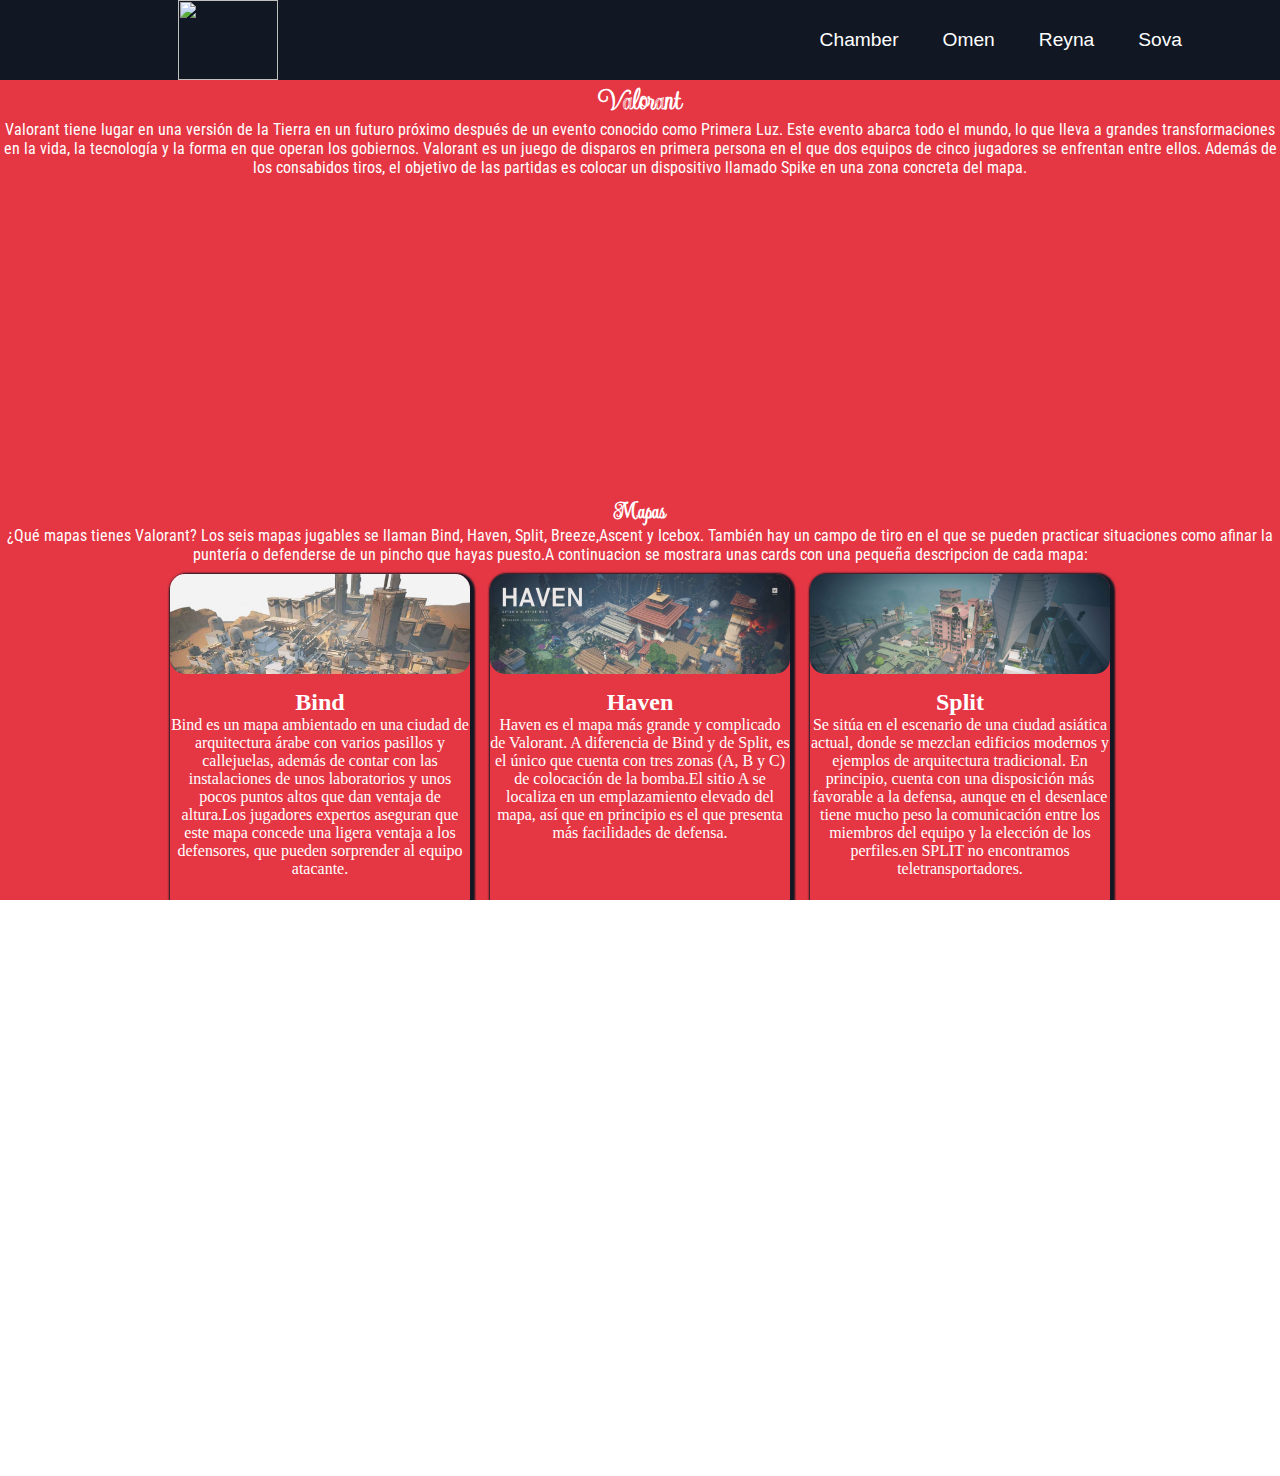
==== index.html @ 7c5e7859 "Inical version de mi proyecto" ====
<!DOCTYPE html>
<html lang="en">
<head>
    <meta charset="UTF-8">
    <meta http-equiv="X-UA-Compatible" content="IE=edge">
    <meta name="viewport" content="width=device-width, initial-scale=1.0">
    <link rel="stylesheet" href="../css/style.css">
    <link rel="stylesheet" href="https://unpkg.com/jam-icons/css/jam.min.css">
    <title>Document</title>
</head>
<body>
    <header class="encabezado"> 
      <div> <a href="#" class="menu">
        <span class="jam jam-menu"></span></a></div>
        <div class="navbar">
            <img src="/imagenes/logo.png" alt="">
            <ul>
             <li><a href="../Paginas/Chamber.html">Chamber</a></li>
             <li><a href="../Paginas/Omen.html"> Omen</a> </li>
             <li><a href="../Paginas/Reyna.html">Reyna</a></li>
             <li><a href="../Paginas/Sova.html">Sova</a></li>
            </ul> 
         </div>
     </div>
    </header>  
     <main class="Main">
        <div class="Inicio">
<h1>Valorant</h1>
<p>Valorant tiene lugar en una versión de la Tierra en un futuro próximo después de un evento conocido como Primera Luz. Este evento abarca todo el mundo, lo que lleva a grandes transformaciones en la vida, la tecnología y la forma en que operan los gobiernos.
    Valorant es un juego de disparos en primera persona en el que dos equipos de cinco jugadores se enfrentan entre ellos. Además de los consabidos tiros, el objetivo de las partidas es colocar un dispositivo llamado Spike en una zona concreta del mapa.</p>
<iframe class="Inicio__Video" width="560" height="315" src="https://www.youtube.com/embed/e_E9W2vsRbQ" title="YouTube video player" frameborder="0" allow="accelerometer; autoplay; clipboard-write; encrypted-media; gyroscope; picture-in-picture" allowfullscreen></iframe>
   </div>
   <div class="Mapas">
       <h2>Mapas</h2>
       <p>¿Qué mapas tienes Valorant? Los seis mapas jugables se llaman Bind, Haven, Split, Breeze,Ascent y Icebox. También hay un campo de tiro  en el que se pueden practicar situaciones como afinar la puntería o defenderse de un pincho que hayas puesto.A continuacion se mostrara unas cards con una pequeña descripcion de cada mapa:</p>
   </div>
 
    <section class="container">
        <div class="card">
            <div class="imagen"></div>
            <h2>Bind</h2>
            <p>Bind es un mapa ambientado en una ciudad de arquitectura árabe con varios pasillos y callejuelas, además de contar con las instalaciones de unos laboratorios y unos pocos puntos altos que dan ventaja de altura.Los jugadores expertos aseguran que este mapa concede una ligera ventaja a los defensores, que pueden sorprender al equipo atacante.</p>
        </div>
      
            <div class="card">
                <div class="imagen2"></div>
                <h2>Haven</h2>
                <p> Haven es el mapa más grande y complicado de Valorant. A diferencia de Bind y de Split, es el único que cuenta con tres zonas (A, B y C) de colocación de la bomba.El sitio A se localiza en un emplazamiento elevado del mapa, así que en principio es el que presenta más facilidades de defensa. </p>
            </div>
        
        
            <div class="card">
                <div class="imagen3"></div>
                <h2>Split</h2>
                <p>Se sitúa en el escenario de una ciudad asiática actual, donde se mezclan edificios modernos y ejemplos de arquitectura tradicional. En principio, cuenta con una disposición más favorable a la defensa, aunque en el desenlace tiene mucho peso la comunicación entre los miembros del equipo y la elección de los perfiles.en SPLIT no encontramos teletransportadores.</p>
            </div>
        </section>
       
    
    <section class="contenedor"> 
        <div class="tarjeta">
            <div class="img"></div>
        <h2>Brezze</h2>
        <p>Breeze se ubica en una isla remota caracterizada por sus paisajes brillantes, cálidos y coloridos, con grandes espacios abiertos que se prestan para los combates a larga distancia. Breeze se lanzará de la mano de un modo normal exclusivo de este mapa, que se mantendrá activo por dos semanas.</p>
    </div>
    
  
        <div class="tarjeta">
            <div class="img2"></div>
        <h2>Ascent</h2>
        <p>El tema estético de ASCENT nos transporta a una clásica ciudad italiana, por lo que se puede afirmar que de entrada es el escenario más elegante que vamos a encontrar en este juego. Morfológicamente, guarda mucho parecido con SPLIT, aunque aquí con un gran espacio abierto o plaza central, donde es casi imposible transitar sin correr riesgos.</p>
    </div>
   
    
        <div class="tarjeta">
            <div class="img3"></div>
        <h2>Icebox</h2>
        <p>ICEBOX es uno de los mapas Valorant de segunda hornada. Es decir, no existía cuando el juego fue lanzado por primera vez. Más allá de su evocadora estética, de gélida belleza, se distingue por su enrevesado plano lleno de ángulos y verticales.Esta base escondida en algún lugar del Ártico consta de dos niveles.</p>
    </div>
    </section>
    <footer class="Valorant"><img src="../Imagenes/logovalo.png" alt=""></footer>
   </section>
</main> 
 
</body>
</html>
---- css/style.css ----
@import url('https://fonts.googleapis.com/css2?family=Updock&display=swap');
@import url('https://fonts.googleapis.com/css2?family=Roboto+Condensed:wght@300&display=swap');
@import url('https://fonts.googleapis.com/css2?family=PT+Sans:wght@700&display=swap');
*{
    padding: 0;
    margin: 0;
}
.encabezado img{
    width: 100px;
    height: 80px;
   
}
.encabezado{
    background-color: #111823;
    width: 100%;
     padding: 0 50px ;
     color: white;
   
}
html,body{
    width: 100%;
    height: 100%;
    margin: 0;
    padding: 0;
    overflow-x: hidden ;
}
.navbar{
    width: 80%;
    margin: auto;
    display: flex;
    align-items: center;
    justify-content: space-between;
    flex-direction: row;
}

.navbar ul li{
    list-style: none;
    display: inline-block;
    margin: 0 20px ;
    position: relative; }
 .navbar ul li a{
    text-decoration: none;
    color: white;
    font-family: -apple-system, BlinkMacSystemFont, 'Segoe UI', Roboto, Oxygen, Ubuntu, Cantarell, 'Open Sans', 'Helvetica Neue', sans-serif;
    font-size: 1.2rem; 
     
}

.Main{background-color: #E53644;
    width: 100%;
}
.Inicio h1{
    font-family: 'Updock', cursive;
    text-align: center;
color: white;}
.Inicio p{
        color: white;
        text-align: center;
        font-family: 'Roboto Condensed', sans-serif;}
.Inicio iframe{
            position: relative;
            left: 23rem;
           border-radius: 35px;}


.Mapas h2{
    font-family: 'Updock', cursive;
    text-align: center;
    color: white;
    
}    
.Mapas p{
    color: white;
    text-align: center;
    font-family: 'Roboto Condensed', sans-serif;}

    
.container{
    display: flex;
    justify-content: center;
    flex-wrap: nowrap;
    padding: -3rem;
}
.card{
    background: #E53644;
    width: 300px;
    height: 400px;
    margin: 10px;
    border-radius: 15px 15px;
    color: white;
    box-shadow: #111823  2px  2px 2px 3px ;
}
.imagen{
    background-image: url('/Imagenes/Bind.jpg');
    background-size: cover;
    height: 100px;
    margin-bottom: 15px;
    border-radius: 15px 15px;    
}
.imagen2{
    background-image: url('/Imagenes/Haven.jpg');
    background-size: cover;
    height: 100px;
    margin-bottom: 15px;
    border-radius: 15px 15px;    
}
.imagen3{
    background-image: url('/Imagenes/split.jpg');
    background-size: cover;
    height: 100px;
    margin-bottom: 15px;
    border-radius: 15px 15px;    
}
.container h2 {
    text-align: center   
}
.container p{
    text-align: center   
}
.card :hover{
    background-color: #E53644;
    color: white;
    cursor: pointer;
    transform: scale(1.03);
    transition: all 1s ease;
}
.contenedor{
display: flex;
justify-content: center;
flex-wrap: nowrap;
padding: -3rem;

 }
 .tarjeta{
    background: #E53644;
    width: 300px;
    height: 400px;
    margin: 10px;
    border-radius: 15px 15px;
    color: white;
    box-shadow: #111823  2px  2px 2px 3px ;
} 
.img{
    background-image: url('/Imagenes/Brezze.jpg');
    background-size: cover;
    height: 100px;
    margin-bottom: 15px;
    border-radius: 15px 15px}
    .img2{
        background-image: url('/Imagenes/Ascent.jpg');
        background-size: cover;
        height: 100px;
        margin-bottom: 15px;
        border-radius: 15px 15px}
        .img3{
            background-image: url('/Imagenes/Icebox.webp');
            background-size: cover;
            height: 100px;
            margin-bottom: 15px;
            border-radius: 15px 15px}


.tarjeta2{
    background: #E53644;
    width: 300px;
    height: 400px;
    margin: 10px;
    border-radius: 15px 15px;
    color: white;
    box-shadow: #111823  2px  2px 2px 3px ;
}  
.tarjeta :hover{
    background-color: #E53644;
    color: white;
    cursor: pointer;
    transform: scale(1.03);
    transition: all 1s ease;}
.contenedor h2 {
    text-align: center   
}
.contenedor p{
    text-align: center   
} 
.Valorant {
    background-color: #131114;
     
}
.Valorant img{
    width: 100px;
    align-items: center;
    margin-left: 38rem;
}
.menu{
    display: none;
}
/* Chamber */

.main{
    background-color: #F5D283;
display: grid;
place-items: center center;
}
.Chamber h1{
    font-family: 'Franklin Gothic Medium', 'Arial Narrow', Arial, sans-serif;
    text-align: center}
    .Chamber h2{
        font-family: 'Franklin Gothic Medium', 'Arial Narrow', Arial, sans-serif;
        text-align: center 
    }
    .Chamber img{
        display: grid;
        grid-template-columns: repeat(auto-fit,minmax(400px,1fr));
        padding: 20px;
        grid-gap: 40px;
        width: 300px;
        place-items: center center;
    }
    .Chamber p{
        text-align: center;
        font-family: 'Franklin Gothic Medium', 'Arial Narrow', Arial, sans-serif
    }
    .Footer{
        background-color: #101823;
    }
    .Footer img{
        width: 100px;}
        .container-chamber{
            display: flex;
        }
        .cards{
            display: grid;
            grid-template-columns: repeat(auto-fit,minmax(400px,1fr));
            padding: 20px;
            grid-gap: 40px ;
          ;
        }
        .habilidad{
            background-image: url('/Imagenes/fondonegro.jpg');
            border-radius: 20px;
            box-shadow: 0 0 30px #ffff(0,0,0,0.18);
        
        }
        .conte{
            position: relative;
            clip-path: polygon(0 0,100% 0, 100% 85%,0 100%);
            
            background-size: cover;
        }
        .conte2 {
            position: relative;
            clip-path: polygon(0 0,100% 0, 100% 85%,0 100%);
            
            background-size: cover;}
            .conte3{
                position: relative;
                clip-path: polygon(0 0,100% 0, 100% 85%,0 100%);
                
                background-size: cover;}
                .conte4{
                    position: relative;
                    clip-path: polygon(0 0,100% 0, 100% 85%,0 100%);
                    
                    background-size: cover;}
        .conte img{
            width: 100%;
             display: block;
        border-radius: 20px 20px 0 0;}
        .details{
            padding: 20px 10px;
        }
        .details h3{
            color: #ffffff;
            font-weight: 600;
            font-size: 18px;
            margin: 10px 0 15px 0;
            text-align: center;
        }
        .details p{
            color: aliceblue;
            font-size: 15px;
            line-height: 30px;
            font-weight: 400;
            text-align: center;
        }
/* Reyna */
.Reyna h1 {
    font-family: 'Franklin Gothic Medium', 'Arial Narrow', Arial, sans-serif;
    text-align: center
 }
 .Reyna h2{
    font-family: 'Franklin Gothic Medium', 'Arial Narrow', Arial, sans-serif;
    text-align: center
 }
 .Reyna p{
     text-align: center;
 }
 .mainnn{background-color: #FF6CFF ;}
 .Reyna img{
    display: grid;
    grid-template-columns: repeat(auto-fit,minmax(400px,1fr));
    padding: 20px;
    grid-gap: 40px;
    width: 300px;
    place-items: center center;
 }
.reyna-container{
    display: flex;
    width: 600px;
    height: auto;
    background-color:#FF6CFF;
    border-radius: 2px
}
.footer img{
    width: 60px;
    background-color: #FF6CFF;
    position: relative;
    
}
/* Omen */
.Omen h1 {
    font-family: 'Franklin Gothic Medium', 'Arial Narrow', Arial, sans-serif;
    text-align: center
}
.Omen h2{
    font-family: 'Franklin Gothic Medium', 'Arial Narrow', Arial, sans-serif;
    text-align: center 
}
.Omen p{
    text-align: center;
}

.mainomen{
    background-color: #898990;
}
.omen-container{
    display: flex;
    width: 600px;
    height: auto;
    background-color:#898990;
    border-radius: 2px
}
.fOOter img{
    width: 60px;
    background-color: #898990;
    position: relative;
    }
    .Omen img{display: grid;
        grid-template-columns: repeat(auto-fit,minmax(400px,1fr));
        padding: 20px;
        grid-gap: 40px;
        width: 300px;
        place-items: center center}

/* Sova */
.mainn{
    background-color: #2C47CA;
}
.Sova h1{font-family: 'Franklin Gothic Medium', 'Arial Narrow', Arial, sans-serif;
    text-align: center}
.Sova h2{font-family: 'Franklin Gothic Medium', 'Arial Narrow', Arial, sans-serif;
    text-align: center
}
.Sova img{
    display: grid;
        grid-template-columns: repeat(auto-fit,minmax(400px,1fr));
        padding: 20px;
        grid-gap: 40px;
        width: 300px;
        place-items: center center;
}
.Sova p{text-align: center;}


    @media screen and (max-width: 768px) {
    a{display: flex;
    }
    .Inicio iframe{
        position: relative;
        left: 7rem;
       border-radius: 20px;}
       .Valorant img{
        width: 100px;
        align-items: center;
        margin-left: 22rem;
       }
       .container{
        display: flex;
        justify-content: center;
        flex-wrap: nowrap;
        padding: -3rem;}


}
@media screen and (max-width: 600px){
.navbar a{display:flex
}
.menu{
    display: flex;
    flex-direction: row;
}

.Inicio iframe{
    position: relative;
    left: 1.5rem;
   border-radius: 20px;}
   .Valorant img{
    width: 100px;
    align-items: center;
    margin-left: 15rem;
   }
   .encabezado img{
    width: 100px;
    height: 80px;
    flex-direction: row;}
}
@media screen and (max-width: 320px){
    .Inicio iframe{
        width: 300px;
        height: 200px;
        left: 0.5rem;
       border-radius: 20px;}
.container{display: block;}
.contenedor{display: block;
}
.Valorant img{
    width: 100px;
    align-items: center;
    margin-left: 7rem;
    
}

.conte2 {
    position: relative;
    clip-path: polygon(0 0,100% 0, 100% 85%,0 100%);
    
    background-size: cover;}
    .conte3{
        position: relative;
        clip-path: polygon(0 0,100% 0, 100% 85%,0 100%);
        background-size: cover;
    width: 250px;}
        
        .conte4{
            position: relative;
            clip-path: polygon(0 0,100% 0, 100% 85%,0 100%);
            background-size: cover;
        width: 250px;}
            .Chamber p{
                text-align: center;
                font-family: 'Franklin Gothic Medium', 'Arial Narrow', Arial, sans-serif;
            width: 300px;}
            .Chamber h1{
                font-family: 'Franklin Gothic Medium', 'Arial Narrow', Arial, sans-serif;
                text-align: left;
               }
                .Chamber h2{
                    font-family: 'Franklin Gothic Medium', 'Arial Narrow', Arial, sans-serif;
                    text-align: left;
                }
                .cards{
                    display: grid;
                    grid-template-columns: repeat(auto-fit,minmax(400px,1fr));
                    padding: 20px;
                    grid-gap: 40px ;
                    
                }
                .habilidad{
                    background-image: url('./Imagenes/fondonegro.jpg');
                    border-radius: 20px;
                    box-shadow: 0 0 30px #ffff(0,0,0,0.18);
                    width: 250px;
                }
                .details p{
                    color: aliceblue;
                    font-size: 15px;
                    line-height: 30px;
                    font-weight: 400;
                    text-align: left;
                    width: 250px;
                }  
                .details img{
                    width: 250px;
                }
                .Reyna h1 {
                    font-family: 'Franklin Gothic Medium', 'Arial Narrow', Arial, sans-serif;
                text-align: left;
                 }
                 .Reyna h2{
                    font-family: 'Franklin Gothic Medium', 'Arial Narrow', Arial, sans-serif;
                text-align: left;
                 }
                 .Reyna p{
                    text-align: center;
                    font-family: 'Franklin Gothic Medium', 'Arial Narrow', Arial, sans-serif;
                width: 300px;
                 }  
                 .Omen h1 {
                    font-family: 'Franklin Gothic Medium', 'Arial Narrow', Arial, sans-serif;
                    text-align: left
                }
                .Omen h2{
                    font-family: 'Franklin Gothic Medium', 'Arial Narrow', Arial, sans-serif;
                    text-align: left
                }
                .Omen p{
                    text-align: left ; }
                    .Sova h1{font-family: 'Franklin Gothic Medium', 'Arial Narrow', Arial, sans-serif;
                        text-align: left }
                    .Sova h2{font-family: 'Franklin Gothic Medium', 'Arial Narrow', Arial, sans-serif;
                        text-align: left
                    }
                    
                    }
                    .Sova p{text-align: left}                
}

@media screen and (max-width: 300px){
    .conte2 {
        position: relative;
        clip-path: polygon(0 0,100% 0, 100% 85%,0 100%);
        
        background-size: cover;}
        .conte3{
            position: relative;
            clip-path: polygon(0 0,100% 0, 100% 85%,0 100%);
            background-size: cover;
        width: 250px;}
            
            .conte4{
                position: relative;
                clip-path: polygon(0 0,100% 0, 100% 85%,0 100%);
                background-size: cover;}
                .Chamber p{
                    text-align: center;
                    font-family: 'Franklin Gothic Medium', 'Arial Narrow', Arial, sans-serif;
                width: 300px;}
                .Chamber h1{
                    font-family: 'Franklin Gothic Medium', 'Arial Narrow', Arial, sans-serif;
                    text-align: left;
                   }
                    .Chamber h2{
                        font-family: 'Franklin Gothic Medium', 'Arial Narrow', Arial, sans-serif;
                        text-align: left;
                    }
                    .cards{
                        display: grid;
                        grid-template-columns: repeat(auto-fit,minmax(400px,1fr));
                        padding: 20px;
                        grid-gap: 40px ;
                        
                    }
                    .habilidad{
                        background-image: url('./Imagenes/fondonegro.jpg');
                        border-radius: 20px;
                        box-shadow: 0 0 30px #ffff(0,0,0,0.18);
                        width: 250px;
                    }
                    .details p{
                        color: aliceblue;
                        font-size: 15px;
                        line-height: 30px;
                        font-weight: 400;
                        text-align: left;
                        width: 250px;
                    }
       
}
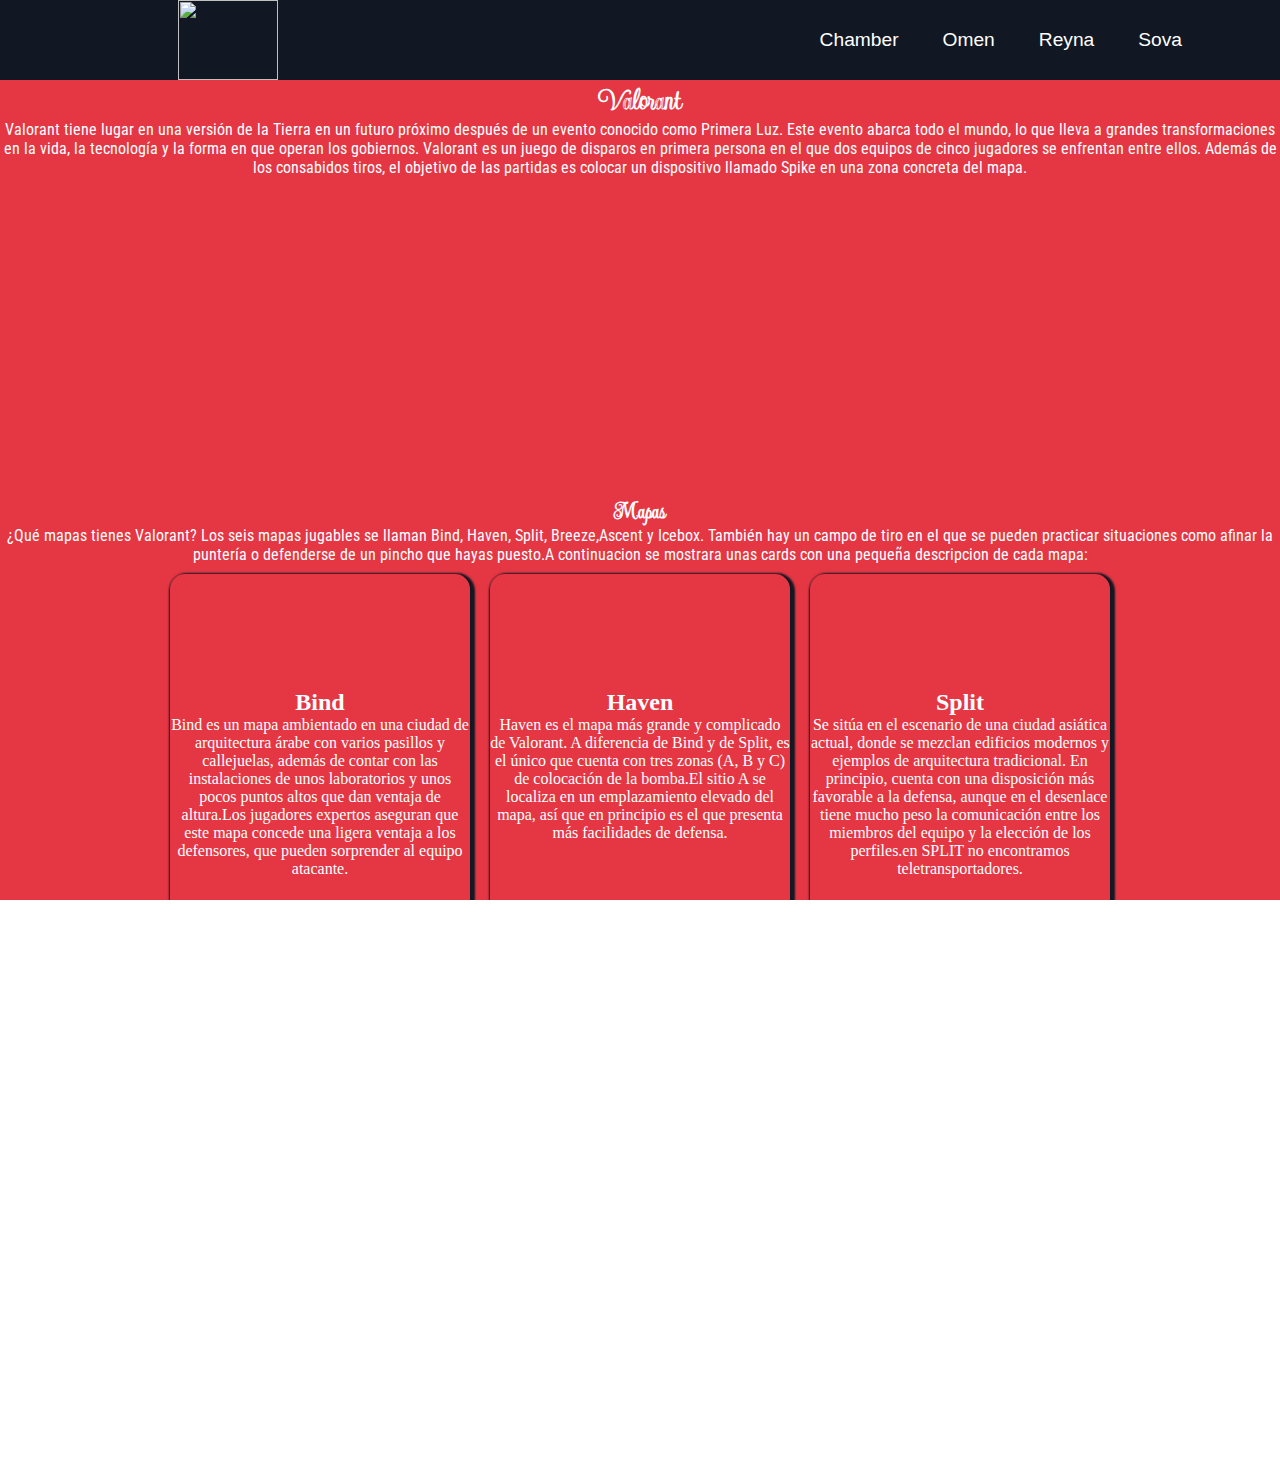
==== commit f14cfe70: "Update index.html" ====
--- a/index.html
+++ b/index.html
@@ -4,7 +4,7 @@
     <meta charset="UTF-8">
     <meta http-equiv="X-UA-Compatible" content="IE=edge">
     <meta name="viewport" content="width=device-width, initial-scale=1.0">
-    <link rel="stylesheet" href="../css/style.css">
+    <link rel="stylesheet" href="./css/style.css">
     <link rel="stylesheet" href="https://unpkg.com/jam-icons/css/jam.min.css">
     <title>Document</title>
 </head>
@@ -13,12 +13,12 @@
       <div> <a href="#" class="menu">
         <span class="jam jam-menu"></span></a></div>
         <div class="navbar">
-            <img src="/imagenes/logo.png" alt="">
+            <img src="./imagenes/logo.png" alt="">
             <ul>
-             <li><a href="../Paginas/Chamber.html">Chamber</a></li>
-             <li><a href="../Paginas/Omen.html"> Omen</a> </li>
-             <li><a href="../Paginas/Reyna.html">Reyna</a></li>
-             <li><a href="../Paginas/Sova.html">Sova</a></li>
+             <li><a href="./Paginas/Chamber.html">Chamber</a></li>
+             <li><a href="./Paginas/Omen.html"> Omen</a> </li>
+             <li><a href="./Paginas/Reyna.html">Reyna</a></li>
+             <li><a href="./Paginas/Sova.html">Sova</a></li>
             </ul> 
          </div>
      </div>
@@ -78,9 +78,9 @@
         <p>ICEBOX es uno de los mapas Valorant de segunda hornada. Es decir, no existía cuando el juego fue lanzado por primera vez. Más allá de su evocadora estética, de gélida belleza, se distingue por su enrevesado plano lleno de ángulos y verticales.Esta base escondida en algún lugar del Ártico consta de dos niveles.</p>
     </div>
     </section>
-    <footer class="Valorant"><img src="../Imagenes/logovalo.png" alt=""></footer>
+    <footer class="Valorant"><img src="./Imagenes/logovalo.png" alt=""></footer>
    </section>
 </main> 
  
 </body>
-</html>+</html>
--- a/css/style.css
+++ b/css/style.css
@@ -91,21 +91,21 @@
     box-shadow: #111823  2px  2px 2px 3px ;
 }
 .imagen{
-    background-image: url('/Imagenes/Bind.jpg');
+    background-image: url(.'/Imagenes/Bind.jpg');
     background-size: cover;
     height: 100px;
     margin-bottom: 15px;
     border-radius: 15px 15px;    
 }
 .imagen2{
-    background-image: url('/Imagenes/Haven.jpg');
+    background-image: url(.'/Imagenes/Haven.jpg');
     background-size: cover;
     height: 100px;
     margin-bottom: 15px;
     border-radius: 15px 15px;    
 }
 .imagen3{
-    background-image: url('/Imagenes/split.jpg');
+    background-image: url(.'/Imagenes/split.jpg');
     background-size: cover;
     height: 100px;
     margin-bottom: 15px;
@@ -141,19 +141,19 @@
     box-shadow: #111823  2px  2px 2px 3px ;
 } 
 .img{
-    background-image: url('/Imagenes/Brezze.jpg');
+    background-image: url(.'/Imagenes/Brezze.jpg');
     background-size: cover;
     height: 100px;
     margin-bottom: 15px;
     border-radius: 15px 15px}
     .img2{
-        background-image: url('/Imagenes/Ascent.jpg');
+        background-image: url(.'/Imagenes/Ascent.jpg');
         background-size: cover;
         height: 100px;
         margin-bottom: 15px;
         border-radius: 15px 15px}
         .img3{
-            background-image: url('/Imagenes/Icebox.webp');
+            background-image: url(.'/Imagenes/Icebox.webp');
             background-size: cover;
             height: 100px;
             margin-bottom: 15px;
@@ -564,4 +564,4 @@
                         width: 250px;
                     }
        
-}+}
